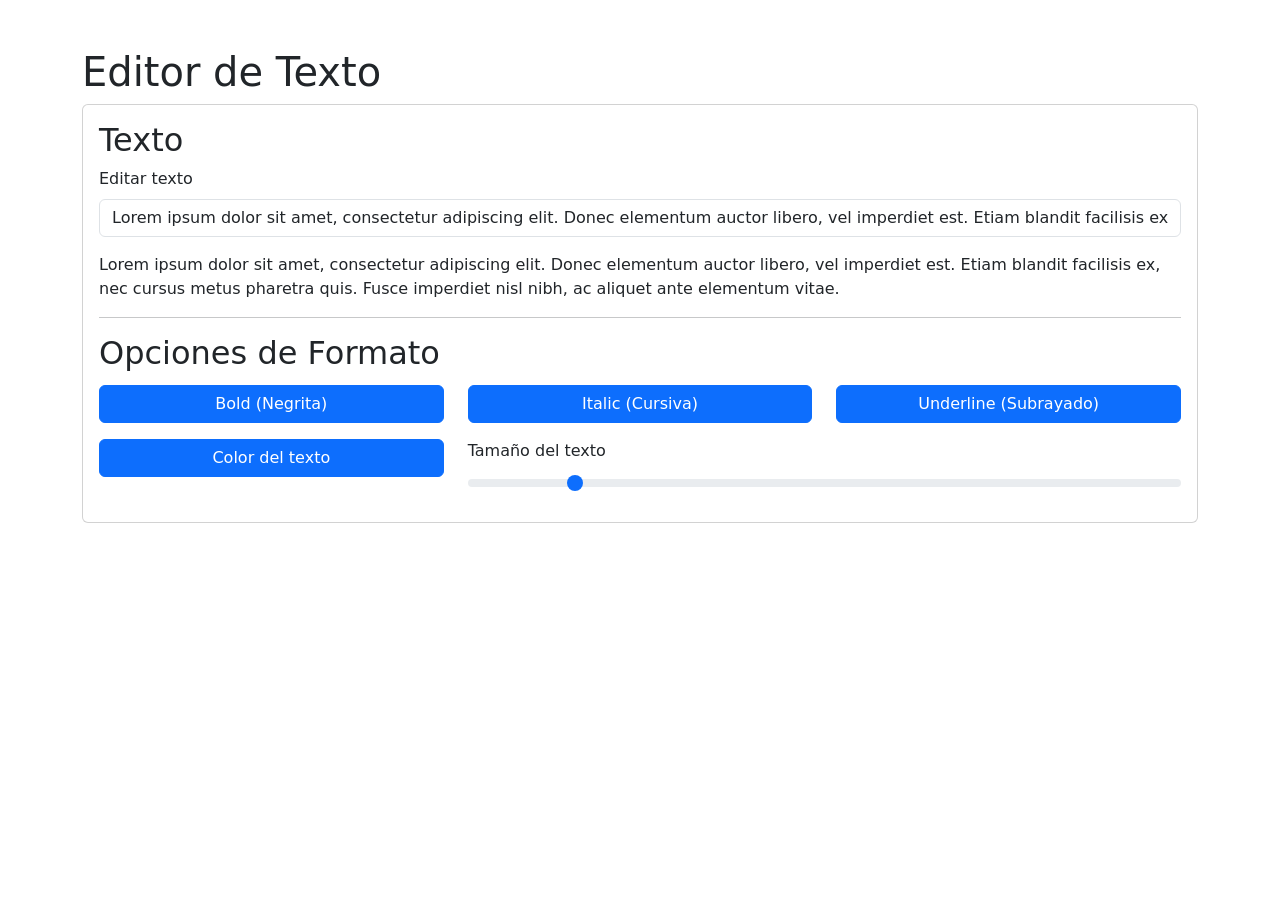
==== tp-12/index.html @ 51676f5d "Add index.html for text editor with formatting options" ====
<!DOCTYPE html>
<html>
<head>
    <meta charset="utf-8">
    <meta name="viewport" content="width=device-width, initial-scale=1">
    <title>Editor de Texto - DOM y JavaScript</title>
    <link href="https://cdn.jsdelivr.net/npm/bootstrap@5.3.6/dist/css/bootstrap.min.css" rel="stylesheet" integrity="sha384-4Q6Gf2aSP4eDXB8Miphtr37CMZZQ5oXLH2yaXMJ2w8e2ZtHTl7GptT4jmndRuHDT" crossorigin="anonymous">
</head>
<body>
    <div class="container my-1 my-sm-2 my-md-4 my-lg-5">
        <h1>Editor de Texto</h1>
        <div class="card">
            <div class="card-body">
                <h2>Texto</h2>

                <div class="mb-3">
                    <label for="entrada-texto" class="form-label">Editar texto</label>
                    <input type="text" class="form-control" id="entrada-texto" value="Lorem ipsum dolor sit amet, consectetur adipiscing elit. Donec elementum auctor libero, vel imperdiet est. Etiam blandit facilisis ex, nec cursus metus pharetra quis. Fusce imperdiet nisl nibh, ac aliquet ante elementum vitae.">
                </div>

                <p class="texto" id="texto">Lorem ipsum dolor sit amet, consectetur adipiscing elit. Donec elementum auctor libero, vel imperdiet est. Etiam blandit facilisis ex, nec cursus metus pharetra quis. Fusce imperdiet nisl nibh, ac aliquet ante elementum vitae.</p>

                <hr class="hr">

                <h2>Opciones de Formato</h2>
                <div class="row">
                    <div class="col-12 col-md-4 my-1">
                        <button id="btn-negrita" class="btn d-block w-100 btn-primary" data-formato="negrita" aria-pressed="false">
                            Bold (Negrita)
                        </button>
                    </div>
                    <div class="col-12 col-md-4 my-1">
                        <button id="btn-cursiva" class="btn d-block w-100 btn-primary" data-formato="cursiva" aria-pressed="false">
                            Italic (Cursiva)
                        </button>
                    </div>
                    <div class="col-12 col-md-4 my-1">
                        <button id="btn-subrayado" class="btn d-block w-100 btn-primary" data-formato="subrayado" aria-pressed="false">
                            Underline (Subrayado)
                        </button>
                    </div>
                </div>

                <div class="row mt-2">
                    <div class="col-12 col-md-4 my-1">
                        <button id="btn-color" class="btn d-block w-100 btn-primary" data-formato="color">
                            Color del texto
                        </button>
                    </div>
                    <div class="col-12 col-md-8 my-1">
                        <label for="tamano" class="form-label">Tamaño del texto</label>
                        <input type="range" class="form-range" id="tamano" min="12" max="40" value="16">
                    </div>
                </div>
            </div>
        </div>
    </div>

    <script src="https://cdn.jsdelivr.net/npm/bootstrap@5.3.6/dist/js/bootstrap.bundle.min.js" integrity="sha384-j1CDi7MgGQ12Z7Qab0qlWQ/Qqz24Gc6BM0thvEMVjHnfYGF0rmFCozFSxQBxwHKO" crossorigin="anonymous"></script>
    <script type="text/javascript">
        const texto = document.getElementById('texto');
        const estilos = { negrita: false, cursiva: false, subrayado: false };
        const botones = {
            negrita: document.getElementById('btn-negrita'),
            cursiva: document.getElementById('btn-cursiva'),
            subrayado: document.getElementById('btn-subrayado')
        };
        const colores = ['#212529', '#dc3545', '#0d6efd', '#198754'];
        let indiceColor = 0;

        /**
         * Aplica al párrafo el estado actual de los estilos.
         */
        function actualizarTexto() {
            texto.style.fontWeight = estilos.negrita ? 'bold' : 'normal';
            texto.style.fontStyle = estilos.cursiva ? 'italic' : 'normal';
            texto.style.textDecoration = estilos.subrayado ? 'underline' : 'none';
        }

        /**
         * Muestra en el botón si el estilo está activado (verde) o no (azul).
         */
        function actualizarBoton(formato) {
            const activo = estilos[formato];
            botones[formato].classList.toggle('btn-success', activo);
            botones[formato].classList.toggle('btn-primary', !activo);
            botones[formato].setAttribute('aria-pressed', activo);
        }

        function alternarEstilo(formato) {
            estilos[formato] = !estilos[formato];
            actualizarTexto();
            actualizarBoton(formato);
        }

        /**
         * funcionNegrita()
         * Esta función se ejecuta cuando el usuario selecciona la opción Bold (negrita).
         */
        function funcionNegrita() {
            alternarEstilo('negrita');
        }

        /**
         * funcionCursiva()
         * Esta función se ejecuta cuando el usuario selecciona la opción Italic (cursiva).
         */
        function funcionCursiva() {
            alternarEstilo('cursiva');
        }

        /**
         * funcionSubrayado()
         * Esta función se ejecuta cuando el usuario selecciona la opción Underline (subrayado).
         */
        function funcionSubrayado() {
            alternarEstilo('subrayado');
        }

        /**
         * funcionColor()
         * Cambia el color del texto por el siguiente de la lista.
         */
        function funcionColor() {
            indiceColor = (indiceColor + 1) % colores.length;
            texto.style.color = colores[indiceColor];
        }

        function handlerBoton(e) {
            // Obtiene el valor del atributo "data-formato" del botón que disparó el evento
            const funcionBoton = e.target.dataset.formato;
            switch (funcionBoton) {
                case 'negrita':
                    funcionNegrita();
                    break;
                case 'cursiva':
                    funcionCursiva();
                    break;
                case 'subrayado':
                    funcionSubrayado();
                    break;
                case 'color':
                    funcionColor();
                    break;
            }
        }
        document.querySelectorAll('button.btn').forEach(e => e.addEventListener('click', handlerBoton));

        document.getElementById('entrada-texto').addEventListener('input', e => {
            texto.textContent = e.target.value;
        });

        document.getElementById('tamano').addEventListener('input', e => {
            texto.style.fontSize = e.target.value + 'px';
        });
    </script>
</body>
</html>
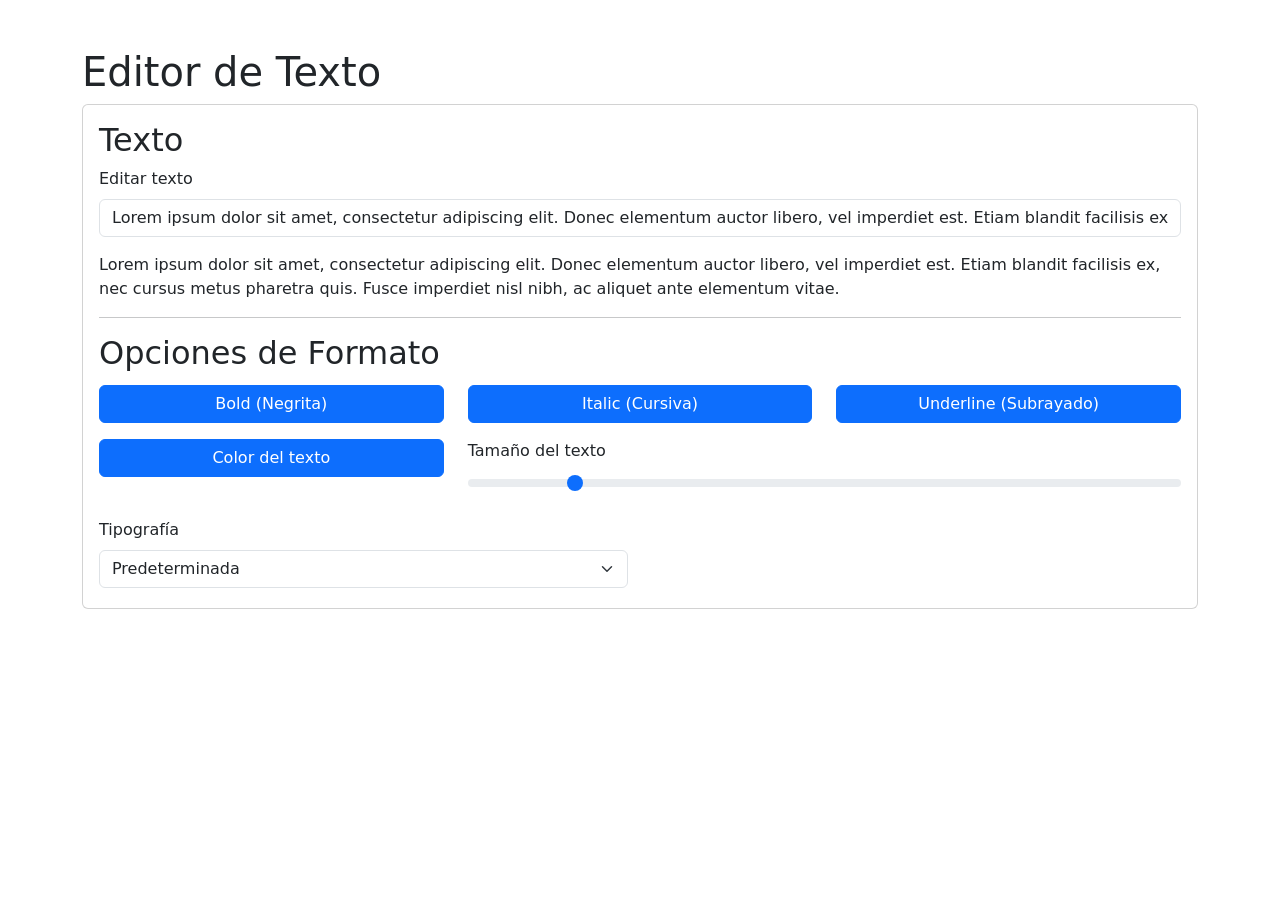
==== commit 862c92ef: "Add TP-12 bonus tracks: keyboard shortcuts and font selector" ====
--- a/tp-12/index.html
+++ b/tp-12/index.html
@@ -50,6 +50,18 @@
                     <div class="col-12 col-md-8 my-1">
                         <label for="tamano" class="form-label">Tamaño del texto</label>
                         <input type="range" class="form-range" id="tamano" min="12" max="40" value="16">
+                    </div>
+                </div>
+
+                <div class="row mt-2">
+                    <div class="col-12 col-md-6 my-1">
+                        <label for="tipografia" class="form-label">Tipografía</label>
+                        <select id="tipografia" class="form-select">
+                            <option value="">Predeterminada</option>
+                            <option value="Georgia, serif">Serif</option>
+                            <option value="Arial, sans-serif">Sans-serif</option>
+                            <option value="'Courier New', monospace">Monoespaciada</option>
+                        </select>
                     </div>
                 </div>
             </div>
@@ -153,6 +165,19 @@
         document.getElementById('tamano').addEventListener('input', e => {
             texto.style.fontSize = e.target.value + 'px';
         });
+
+        document.getElementById('tipografia').addEventListener('change', e => {
+            texto.style.fontFamily = e.target.value;
+        });
+
+        const atajos = { b: 'negrita', i: 'cursiva', u: 'subrayado' };
+        document.addEventListener('keydown', e => {
+            if (!(e.ctrlKey || e.metaKey)) return;
+            const formato = atajos[e.key.toLowerCase()];
+            if (!formato) return;
+            e.preventDefault();
+            alternarEstilo(formato);
+        });
     </script>
 </body>
 </html>
